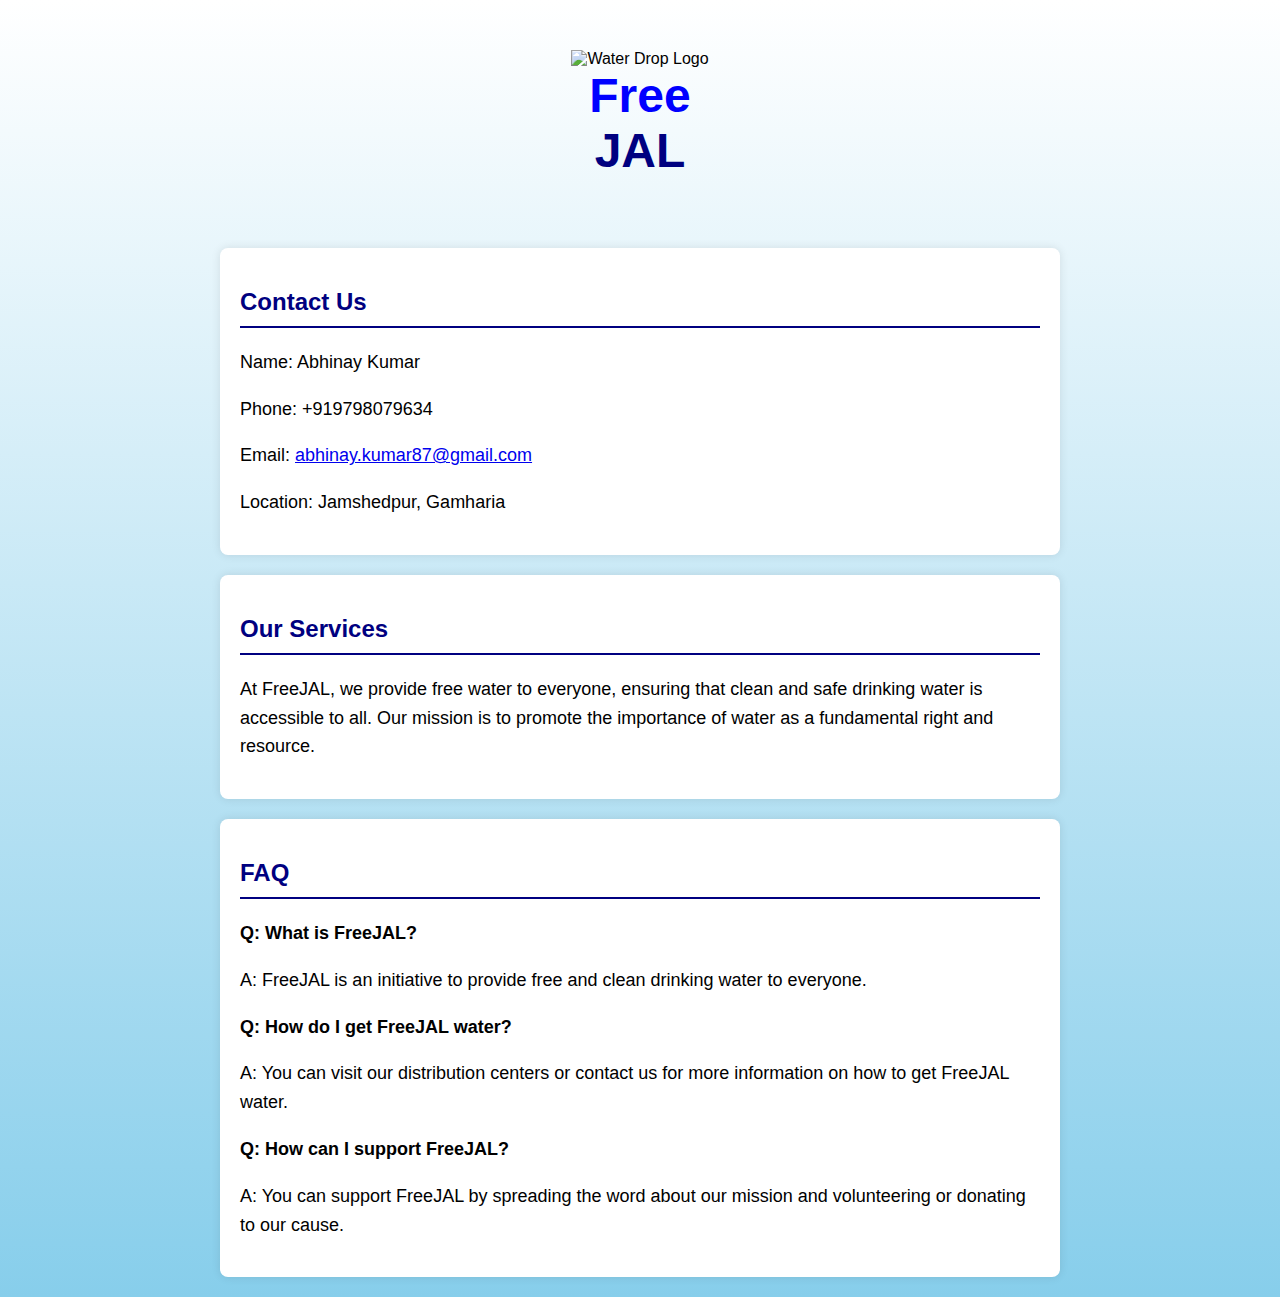
==== index.html @ c3aacfac "Create index.html" ====
<!DOCTYPE html>
<html lang="en">
<head>
    <meta charset="UTF-8">
    <meta name="viewport" content="width=device-width, initial-scale=1.0">
    <title>FreeJAL - Free Water for Everyone</title>
    <style>
        body {
            font-family: Arial, sans-serif;
            background: linear-gradient(to bottom, #ffffff, #87ceeb);
            margin: 0;
            padding: 0;
        }
        header {
            text-align: center;
            padding: 50px 0;
        }
        header h1 {
            margin: 0;
            font-size: 48px;
        }
        header h1 .free {
            display: block;
            color: #0000ff;
        }
        header h1 .jal {
            display: block;
            color: #000080;
        }
        .logo {
            width: 100px;
            height: auto;
        }
        section {
            padding: 20px;
            margin: 20px auto;
            width: 80%;
            max-width: 800px;
            background: #fff;
            border-radius: 8px;
            box-shadow: 0 0 10px rgba(0, 0, 0, 0.1);
        }
        .contact, .services, .faq {
            margin-bottom: 20px;
        }
        .contact h2, .services h2, .faq h2 {
            font-size: 24px;
            color: #000080;
            border-bottom: 2px solid #000080;
            padding-bottom: 10px;
        }
        .contact p, .services p, .faq p {
            font-size: 18px;
            line-height: 1.6;
        }
    </style>
</head>
<body>
    <header>
        <img src="https://example.com/logo.png" alt="Water Drop Logo" class="logo">
        <h1>
            <span class="free">Free</span>
            <span class="jal">JAL</span>
        </h1>
    </header>

    <section class="contact">
        <h2>Contact Us</h2>
        <p>Name: Abhinay Kumar</p>
        <p>Phone: +919798079634</p>
        <p>Email: <a href="mailto:abhinay.kumar87@gmail.com">abhinay.kumar87@gmail.com</a></p>
        <p>Location: Jamshedpur, Gamharia</p>
    </section>

    <section class="services">
        <h2>Our Services</h2>
        <p>At FreeJAL, we provide free water to everyone, ensuring that clean and safe drinking water is accessible to all. Our mission is to promote the importance of water as a fundamental right and resource.</p>
    </section>

    <section class="faq">
        <h2>FAQ</h2>
        <p><strong>Q: What is FreeJAL?</strong></p>
        <p>A: FreeJAL is an initiative to provide free and clean drinking water to everyone.</p>
        <p><strong>Q: How do I get FreeJAL water?</strong></p>
        <p>A: You can visit our distribution centers or contact us for more information on how to get FreeJAL water.</p>
        <p><strong>Q: How can I support FreeJAL?</strong></p>
        <p>A: You can support FreeJAL by spreading the word about our mission and volunteering or donating to our cause.</p>
    </section>
</body>
</html>
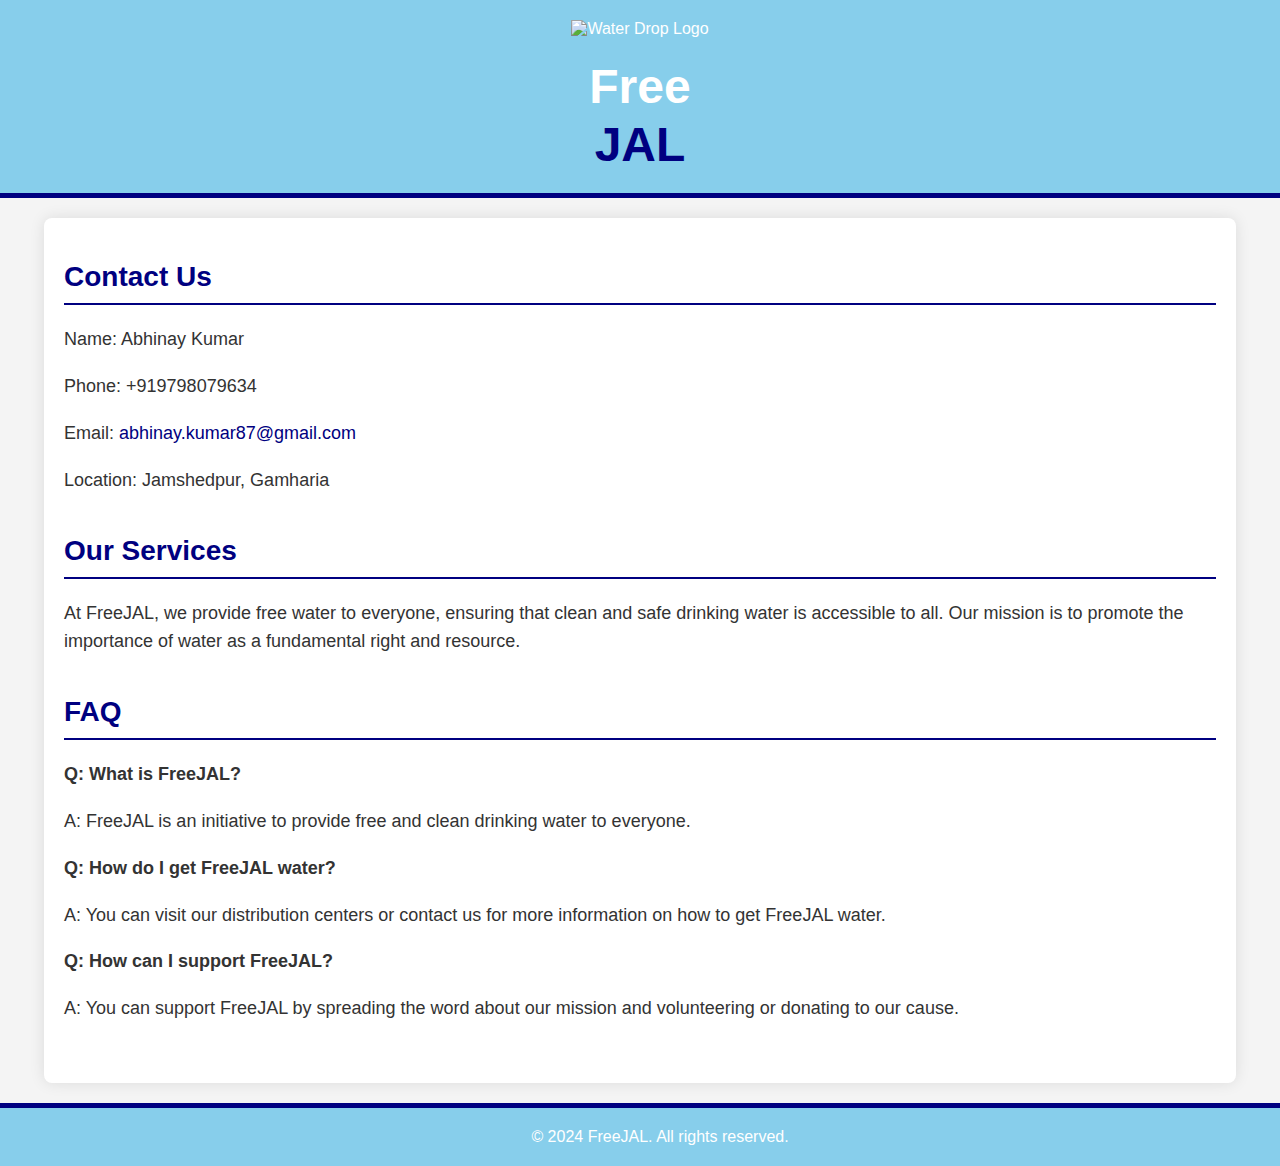
==== commit d61b5265: "Update index.html" ====
--- a/index.html
+++ b/index.html
@@ -7,84 +7,118 @@
     <style>
         body {
             font-family: Arial, sans-serif;
-            background: linear-gradient(to bottom, #ffffff, #87ceeb);
+            background-color: #f4f4f4;
             margin: 0;
             padding: 0;
+            color: #333;
         }
         header {
+            background-color: #87ceeb;
+            color: #fff;
+            padding: 20px;
             text-align: center;
-            padding: 50px 0;
+            border-bottom: 5px solid #000080;
         }
         header h1 {
             margin: 0;
             font-size: 48px;
+            line-height: 1.2;
         }
         header h1 .free {
             display: block;
-            color: #0000ff;
+            color: #ffffff;
+            font-weight: bold;
         }
         header h1 .jal {
             display: block;
             color: #000080;
+            font-weight: bold;
         }
         .logo {
-            width: 100px;
+            width: 120px;
             height: auto;
+            margin-bottom: 20px;
+        }
+        .container {
+            width: 90%;
+            max-width: 1200px;
+            margin: 0 auto;
+            padding: 20px;
+            background: #fff;
+            border-radius: 8px;
+            box-shadow: 0 0 15px rgba(0, 0, 0, 0.1);
+            margin-top: 20px;
         }
         section {
-            padding: 20px;
-            margin: 20px auto;
-            width: 80%;
-            max-width: 800px;
-            background: #fff;
-            border-radius: 8px;
-            box-shadow: 0 0 10px rgba(0, 0, 0, 0.1);
+            margin-bottom: 40px;
         }
-        .contact, .services, .faq {
-            margin-bottom: 20px;
-        }
-        .contact h2, .services h2, .faq h2 {
-            font-size: 24px;
+        h2 {
+            font-size: 28px;
             color: #000080;
             border-bottom: 2px solid #000080;
             padding-bottom: 10px;
+            margin-bottom: 20px;
         }
-        .contact p, .services p, .faq p {
+        p {
             font-size: 18px;
             line-height: 1.6;
+        }
+        a {
+            color: #000080;
+            text-decoration: none;
+        }
+        a:hover {
+            text-decoration: underline;
+        }
+        footer {
+            text-align: center;
+            padding: 20px;
+            background-color: #87ceeb;
+            color: #fff;
+            border-top: 5px solid #000080;
+            position: relative;
+            bottom: 0;
+            width: 100%;
+            margin-top: 20px;
         }
     </style>
 </head>
 <body>
     <header>
-        <img src="https://example.com/logo.png" alt="Water Drop Logo" class="logo">
+        <img src="images/logo.png" alt="Water Drop Logo" class="logo"> <!-- Ensure this path is correct -->
         <h1>
             <span class="free">Free</span>
             <span class="jal">JAL</span>
         </h1>
     </header>
 
-    <section class="contact">
-        <h2>Contact Us</h2>
-        <p>Name: Abhinay Kumar</p>
-        <p>Phone: +919798079634</p>
-        <p>Email: <a href="mailto:abhinay.kumar87@gmail.com">abhinay.kumar87@gmail.com</a></p>
-        <p>Location: Jamshedpur, Gamharia</p>
-    </section>
+    <div class="container">
+        <section class="contact">
+            <h2>Contact Us</h2>
+            <p>Name: Abhinay Kumar</p>
+            <p>Phone: +919798079634</p>
+            <p>Email: <a href="mailto:abhinay.kumar87@gmail.com">abhinay.kumar87@gmail.com</a></p>
+            <p>Location: Jamshedpur, Gamharia</p>
+        </section>
 
-    <section class="services">
-        <h2>Our Services</h2>
-        <p>At FreeJAL, we provide free water to everyone, ensuring that clean and safe drinking water is accessible to all. Our mission is to promote the importance of water as a fundamental right and resource.</p>
-    </section>
+        <section class="services">
+            <h2>Our Services</h2>
+            <p>At FreeJAL, we provide free water to everyone, ensuring that clean and safe drinking water is accessible to all. Our mission is to promote the importance of water as a fundamental right and resource.</p>
+        </section>
 
-    <section class="faq">
-        <h2>FAQ</h2>
-        <p><strong>Q: What is FreeJAL?</strong></p>
-        <p>A: FreeJAL is an initiative to provide free and clean drinking water to everyone.</p>
-        <p><strong>Q: How do I get FreeJAL water?</strong></p>
-        <p>A: You can visit our distribution centers or contact us for more information on how to get FreeJAL water.</p>
-        <p><strong>Q: How can I support FreeJAL?</strong></p>
-        <p>A: You can support FreeJAL by spreading the word about our mission and volunteering or donating to our cause.</p>
-    </section>
+        <section class="faq">
+            <h2>FAQ</h2>
+            <p><strong>Q: What is FreeJAL?</strong></p>
+            <p>A: FreeJAL is an initiative to provide free and clean drinking water to everyone.</p>
+            <p><strong>Q: How do I get FreeJAL water?</strong></p>
+            <p>A: You can visit our distribution centers or contact us for more information on how to get FreeJAL water.</p>
+            <p><strong>Q: How can I support FreeJAL?</strong></p>
+            <p>A: You can support FreeJAL by spreading the word about our mission and volunteering or donating to our cause.</p>
+        </section>
+    </div>
+
+    <footer>
+        &copy; 2024 FreeJAL. All rights reserved.
+    </footer>
 </body>
 </html>
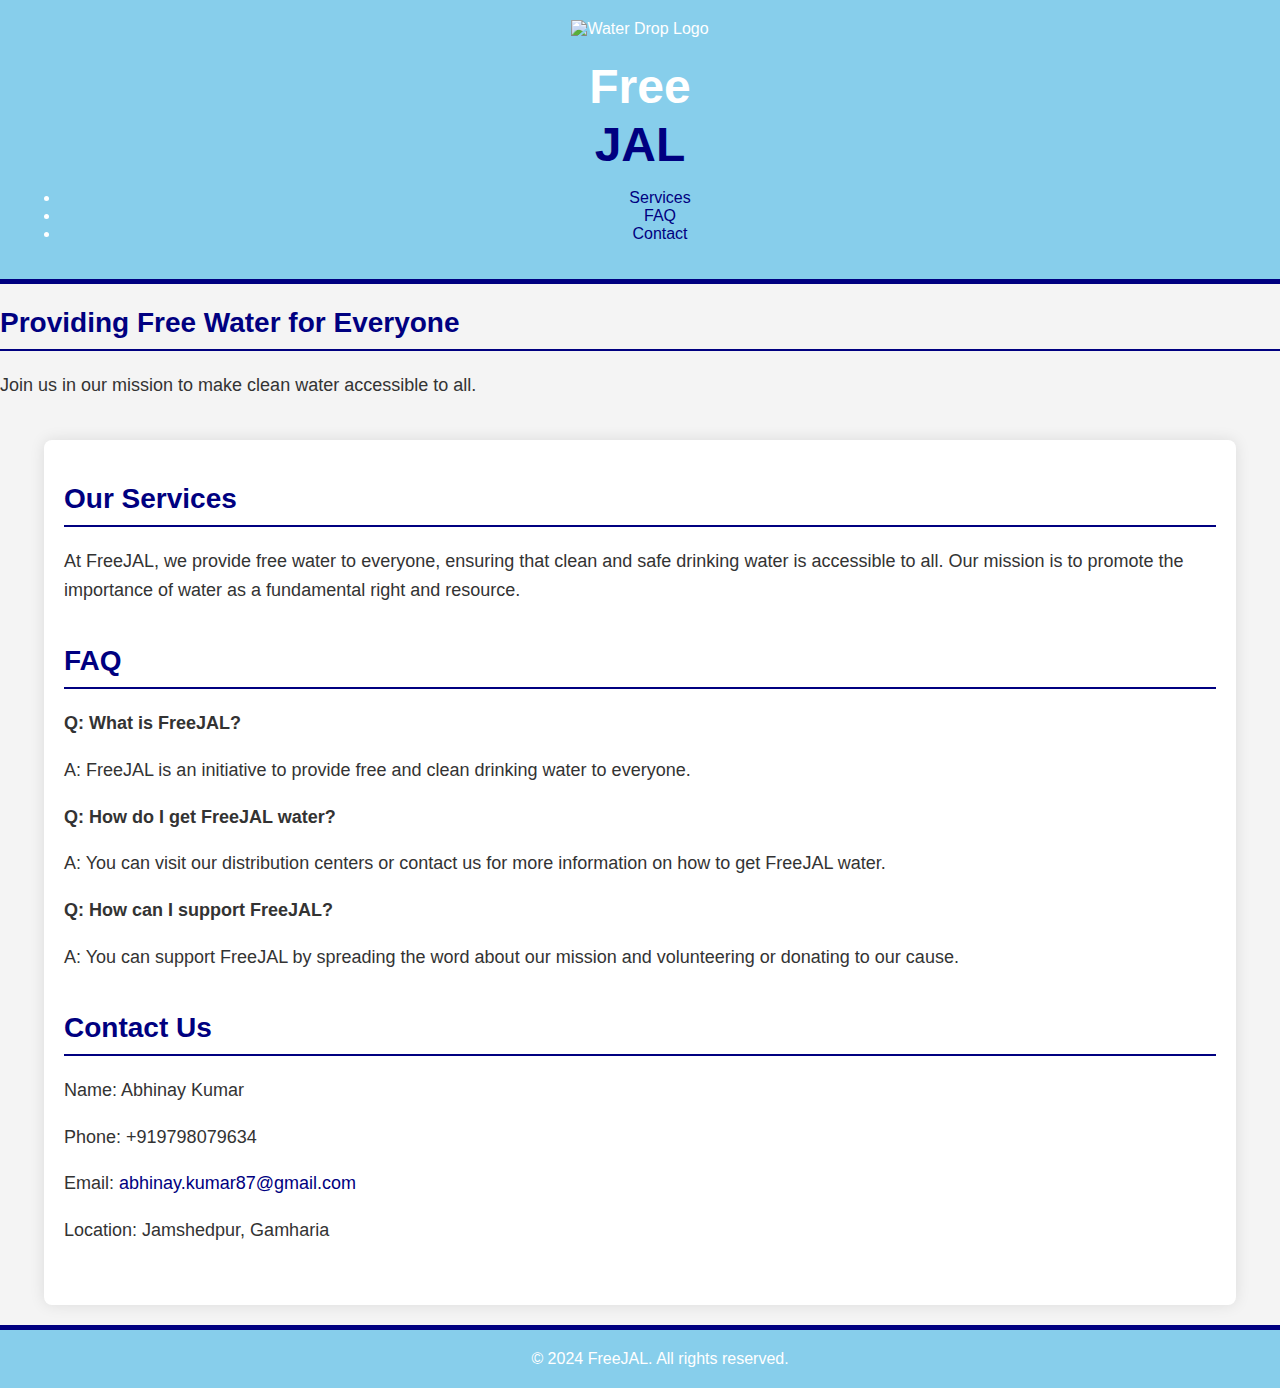
==== commit f5e72b24: "Update index.html" ====
--- a/index.html
+++ b/index.html
@@ -4,109 +4,38 @@
     <meta charset="UTF-8">
     <meta name="viewport" content="width=device-width, initial-scale=1.0">
     <title>FreeJAL - Free Water for Everyone</title>
-    <style>
-        body {
-            font-family: Arial, sans-serif;
-            background-color: #f4f4f4;
-            margin: 0;
-            padding: 0;
-            color: #333;
-        }
-        header {
-            background-color: #87ceeb;
-            color: #fff;
-            padding: 20px;
-            text-align: center;
-            border-bottom: 5px solid #000080;
-        }
-        header h1 {
-            margin: 0;
-            font-size: 48px;
-            line-height: 1.2;
-        }
-        header h1 .free {
-            display: block;
-            color: #ffffff;
-            font-weight: bold;
-        }
-        header h1 .jal {
-            display: block;
-            color: #000080;
-            font-weight: bold;
-        }
-        .logo {
-            width: 120px;
-            height: auto;
-            margin-bottom: 20px;
-        }
-        .container {
-            width: 90%;
-            max-width: 1200px;
-            margin: 0 auto;
-            padding: 20px;
-            background: #fff;
-            border-radius: 8px;
-            box-shadow: 0 0 15px rgba(0, 0, 0, 0.1);
-            margin-top: 20px;
-        }
-        section {
-            margin-bottom: 40px;
-        }
-        h2 {
-            font-size: 28px;
-            color: #000080;
-            border-bottom: 2px solid #000080;
-            padding-bottom: 10px;
-            margin-bottom: 20px;
-        }
-        p {
-            font-size: 18px;
-            line-height: 1.6;
-        }
-        a {
-            color: #000080;
-            text-decoration: none;
-        }
-        a:hover {
-            text-decoration: underline;
-        }
-        footer {
-            text-align: center;
-            padding: 20px;
-            background-color: #87ceeb;
-            color: #fff;
-            border-top: 5px solid #000080;
-            position: relative;
-            bottom: 0;
-            width: 100%;
-            margin-top: 20px;
-        }
-    </style>
+    <link rel="stylesheet" href="styles.css">
 </head>
 <body>
     <header>
-        <img src="images/logo.png" alt="Water Drop Logo" class="logo"> <!-- Ensure this path is correct -->
+        <img src="images/logo.png" alt="Water Drop Logo" class="logo">
         <h1>
             <span class="free">Free</span>
             <span class="jal">JAL</span>
         </h1>
+        <nav>
+            <ul>
+                <li><a href="#services">Services</a></li>
+                <li><a href="#faq">FAQ</a></li>
+                <li><a href="#contact">Contact</a></li>
+            </ul>
+        </nav>
     </header>
 
+    <section class="hero">
+        <div class="hero-content">
+            <h2>Providing Free Water for Everyone</h2>
+            <p>Join us in our mission to make clean water accessible to all.</p>
+        </div>
+    </section>
+
     <div class="container">
-        <section class="contact">
-            <h2>Contact Us</h2>
-            <p>Name: Abhinay Kumar</p>
-            <p>Phone: +919798079634</p>
-            <p>Email: <a href="mailto:abhinay.kumar87@gmail.com">abhinay.kumar87@gmail.com</a></p>
-            <p>Location: Jamshedpur, Gamharia</p>
-        </section>
-
-        <section class="services">
+        <section id="services" class="services">
             <h2>Our Services</h2>
             <p>At FreeJAL, we provide free water to everyone, ensuring that clean and safe drinking water is accessible to all. Our mission is to promote the importance of water as a fundamental right and resource.</p>
         </section>
 
-        <section class="faq">
+        <section id="faq" class="faq">
             <h2>FAQ</h2>
             <p><strong>Q: What is FreeJAL?</strong></p>
             <p>A: FreeJAL is an initiative to provide free and clean drinking water to everyone.</p>
@@ -115,6 +44,14 @@
             <p><strong>Q: How can I support FreeJAL?</strong></p>
             <p>A: You can support FreeJAL by spreading the word about our mission and volunteering or donating to our cause.</p>
         </section>
+
+        <section id="contact" class="contact">
+            <h2>Contact Us</h2>
+            <p>Name: Abhinay Kumar</p>
+            <p>Phone: +919798079634</p>
+            <p>Email: <a href="mailto:abhinay.kumar87@gmail.com">abhinay.kumar87@gmail.com</a></p>
+            <p>Location: Jamshedpur, Gamharia</p>
+        </section>
     </div>
 
     <footer>
--- a/styles.css
+++ b/styles.css
@@ -0,0 +1,87 @@
+/* styles.css */
+
+body {
+    font-family: Arial, sans-serif;
+    margin: 0;
+    padding: 0;
+    color: #333;
+    background: #f4f4f4;
+}
+header {
+    background: #87ceeb;
+    color: #fff;
+    padding: 20px;
+    text-align: center;
+    border-bottom: 5px solid #000080;
+    position: relative;
+}
+header .logo {
+    width: 120px;
+    height: auto;
+    margin-bottom: 20px;
+}
+header h1 {
+    margin: 0;
+    font-size: 48px;
+    line-height: 1.2;
+}
+header h1 .free {
+    display: block;
+    color: #ffffff;
+    font-weight: bold;
+}
+header h1 .jal {
+    display: block;
+    color: #000080;
+    font-weight: bold;
+}
+.container {
+    width: 90%;
+    max-width: 1200px;
+    margin: 0 auto;
+    padding: 20px;
+    background: #fff;
+    border-radius: 8px;
+    box-shadow: 0 0 15px rgba(0, 0, 0, 0.1);
+    margin-top: 20px;
+}
+section {
+    margin-bottom: 40px;
+}
+h2 {
+    font-size: 28px;
+    color: #000080;
+    border-bottom: 2px solid #000080;
+    padding-bottom: 10px;
+    margin-bottom: 20px;
+}
+p {
+    font-size: 18px;
+    line-height: 1.6;
+}
+a {
+    color: #000080;
+    text-decoration: none;
+}
+a:hover {
+    text-decoration: underline;
+}
+footer {
+    text-align: center;
+    padding: 20px;
+    background-color: #87ceeb;
+    color: #fff;
+    border-top: 5px solid #000080;
+    position: relative;
+    bottom: 0;
+    width: 100%;
+    margin-top: 20px;
+}
+@media (max-width: 768px) {
+    header h1 {
+        font-size: 36px;
+    }
+    .logo {
+        width: 100px;
+    }
+}
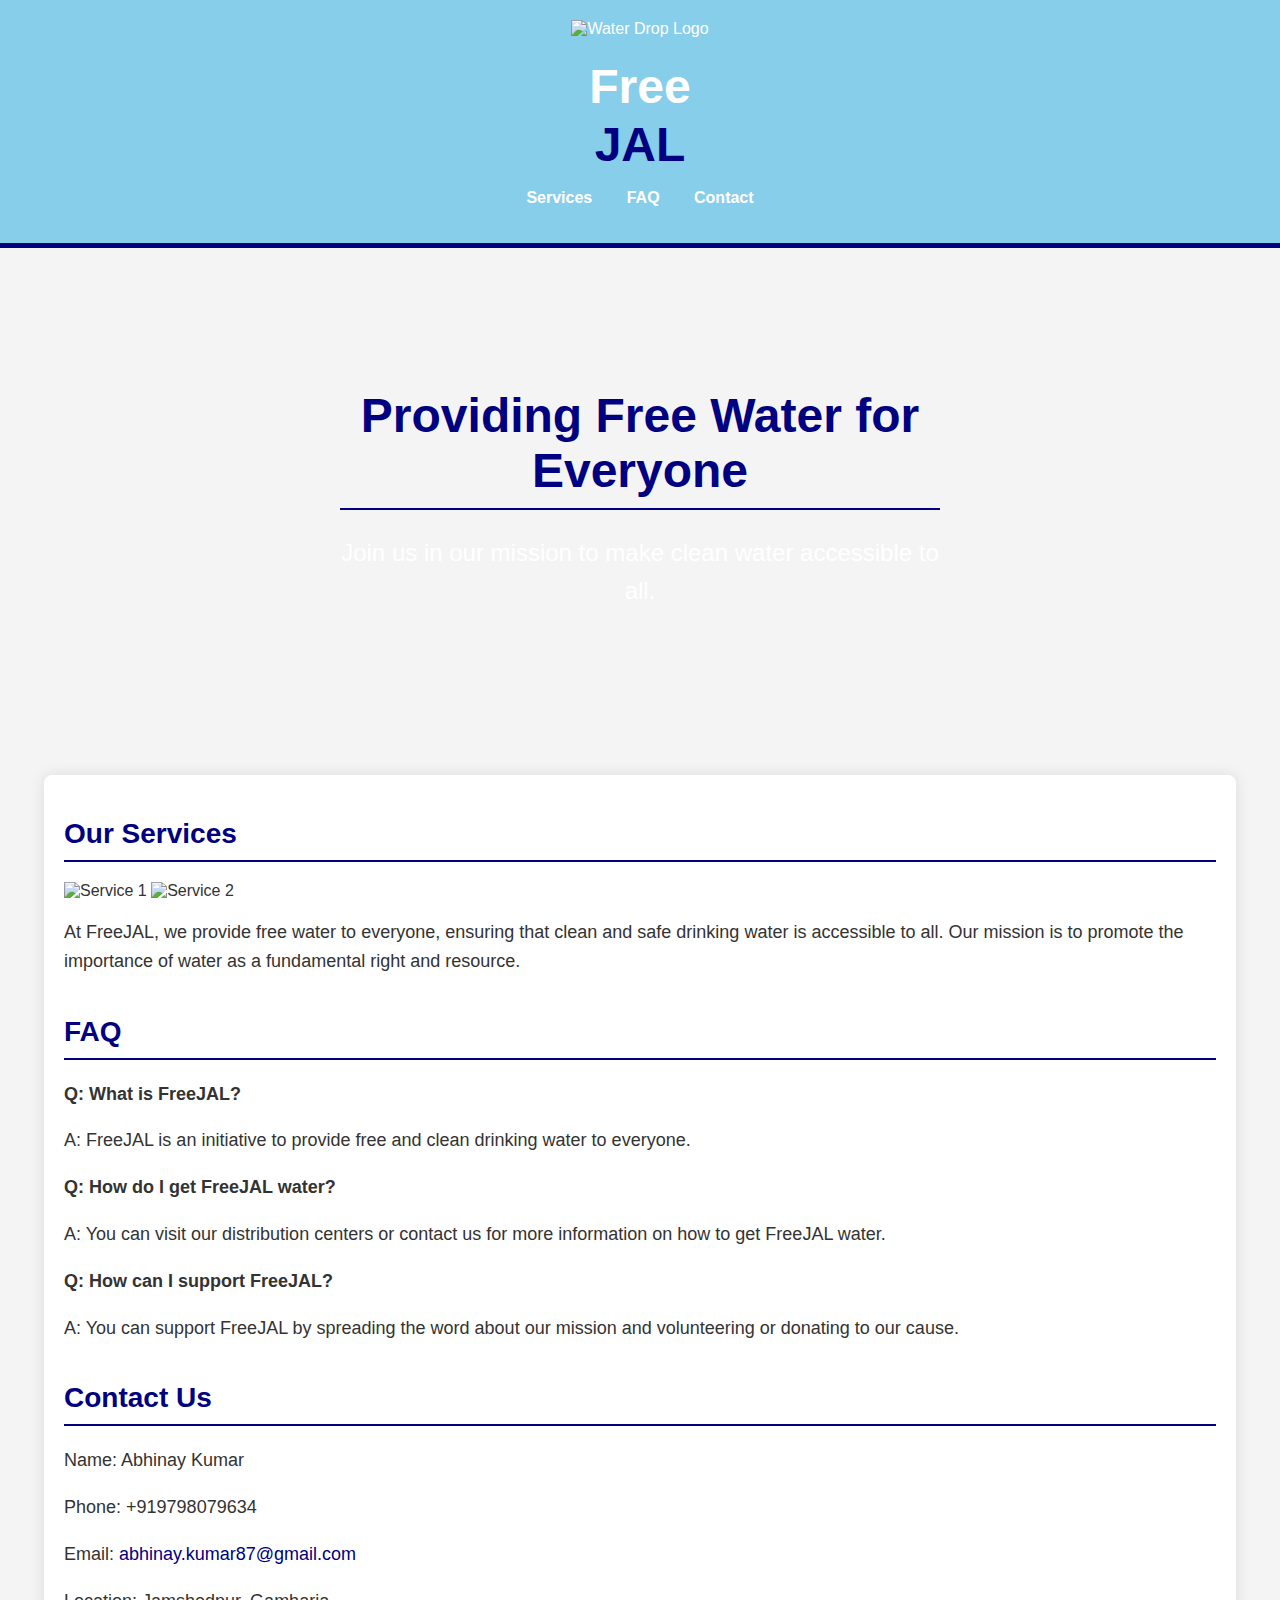
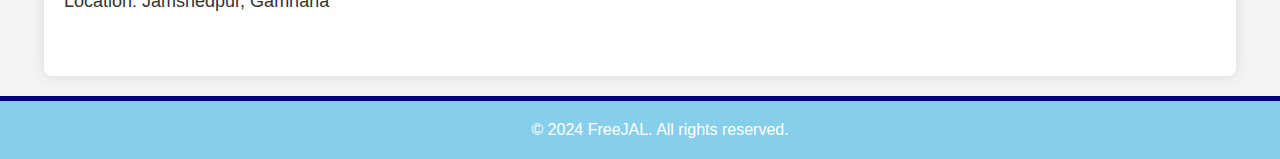
==== commit 88dbeaa7: "Update index.html" ====
--- a/index.html
+++ b/index.html
@@ -32,6 +32,10 @@
     <div class="container">
         <section id="services" class="services">
             <h2>Our Services</h2>
+            <div class="service-images">
+                <img src="images/service1.jpg" alt="Service 1">
+                <img src="images/service2.jpg" alt="Service 2">
+            </div>
             <p>At FreeJAL, we provide free water to everyone, ensuring that clean and safe drinking water is accessible to all. Our mission is to promote the importance of water as a fundamental right and resource.</p>
         </section>
 
--- a/styles.css
+++ b/styles.css
@@ -7,34 +7,80 @@
     color: #333;
     background: #f4f4f4;
 }
+
 header {
     background: #87ceeb;
     color: #fff;
     padding: 20px;
     text-align: center;
     border-bottom: 5px solid #000080;
-    position: relative;
 }
+
 header .logo {
     width: 120px;
     height: auto;
     margin-bottom: 20px;
 }
+
 header h1 {
     margin: 0;
     font-size: 48px;
     line-height: 1.2;
 }
+
 header h1 .free {
     display: block;
     color: #ffffff;
     font-weight: bold;
 }
+
 header h1 .jal {
     display: block;
     color: #000080;
     font-weight: bold;
 }
+
+nav ul {
+    list-style-type: none;
+    padding: 0;
+}
+
+nav ul li {
+    display: inline;
+    margin: 0 15px;
+}
+
+nav ul li a {
+    color: #fff;
+    text-decoration: none;
+    font-weight: bold;
+}
+
+nav ul li a:hover {
+    text-decoration: underline;
+}
+
+.hero {
+    background: url('images/hero-bg.jpg') no-repeat center center/cover;
+    color: #fff;
+    text-align: center;
+    padding: 100px 20px;
+}
+
+.hero-content {
+    max-width: 600px;
+    margin: 0 auto;
+}
+
+.hero h2 {
+    font-size: 48px;
+    margin-bottom: 20px;
+}
+
+.hero p {
+    font-size: 24px;
+}
+
 .container {
     width: 90%;
     max-width: 1200px;
@@ -45,9 +91,11 @@
     box-shadow: 0 0 15px rgba(0, 0, 0, 0.1);
     margin-top: 20px;
 }
+
 section {
     margin-bottom: 40px;
 }
+
 h2 {
     font-size: 28px;
     color: #000080;
@@ -55,17 +103,21 @@
     padding-bottom: 10px;
     margin-bottom: 20px;
 }
+
 p {
     font-size: 18px;
     line-height: 1.6;
 }
+
 a {
     color: #000080;
     text-decoration: none;
 }
+
 a:hover {
     text-decoration: underline;
 }
+
 footer {
     text-align: center;
     padding: 20px;
@@ -77,6 +129,7 @@
     width: 100%;
     margin-top: 20px;
 }
+
 @media (max-width: 768px) {
     header h1 {
         font-size: 36px;
@@ -84,4 +137,10 @@
     .logo {
         width: 100px;
     }
+    .hero h2 {
+        font-size: 36px;
+    }
+    .hero p {
+        font-size: 20px;
+    }
 }
